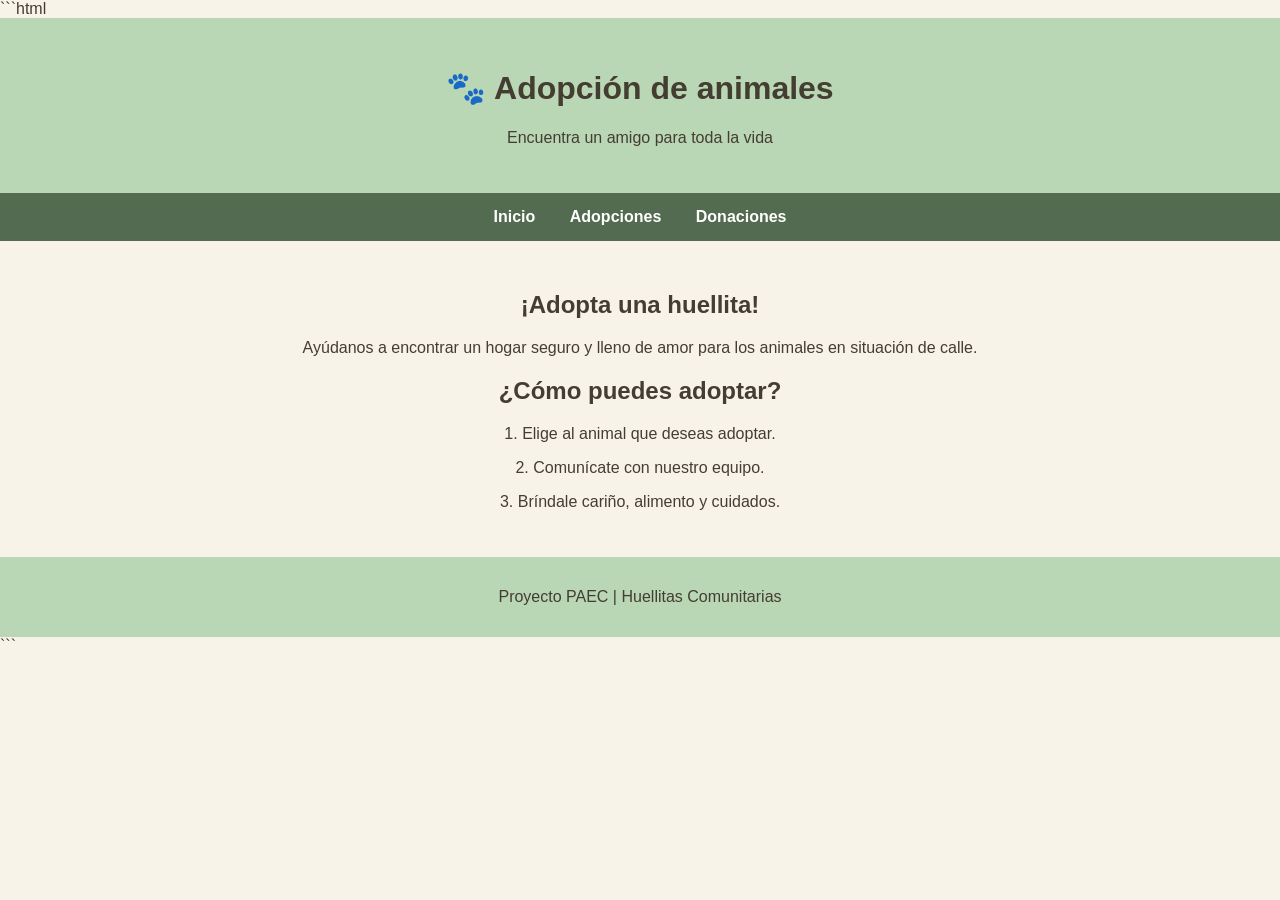
==== adopciones.html @ 1a253dcd "Guardar avance del proyecto PAEC" ====
```html
<!DOCTYPE html>
<html lang="es">
<head>
    <meta charset="UTF-8">
    <title>Adopciones</title>
    <link rel="stylesheet" href="estilo.css">
</head>
<body>

    <header>
        <h1>🐾 Adopción de animales</h1>
        <p>Encuentra un amigo para toda la vida</p>
    </header>

    <nav>
        <a href="index.html">Inicio</a>
        <a href="adopciones.html">Adopciones</a>
        <a href="donaciones.html">Donaciones</a>
    </nav>

    <main>
        <h2>¡Adopta una huellita!</h2>

        <p>
            Ayúdanos a encontrar un hogar seguro y lleno de amor
            para los animales en situación de calle.
        </p>

        <h2>¿Cómo puedes adoptar?</h2>

        <p>1. Elige al animal que deseas adoptar.</p>
        <p>2. Comunícate con nuestro equipo.</p>
        <p>3. Bríndale cariño, alimento y cuidados.</p>
    </main>

    <footer>
        <p>Proyecto PAEC | Huellitas Comunitarias</p>
    </footer>

</body>
</html>
```
---- estilo.css ----
body {
    font-family: Arial, sans-serif;
    margin: 0;
    background-color: #F7F3E8;
    color: #443D32;
}

header {
    background-color: #B9D6B5;
    text-align: center;
    padding: 30px;
}

nav {
    background-color: #536B50;
    text-align: center;
    padding: 15px;
}

nav a {
    color: white;
    text-decoration: none;
    margin: 15px;
    font-weight: bold;
}

main {
    text-align: center;
    padding: 30px;
}

main img {
    width: 300px;
    max-width: 100%;
    border-radius: 15px;
}

footer {
    background-color: #B9D6B5;
    text-align: center;
    padding: 15px;
}
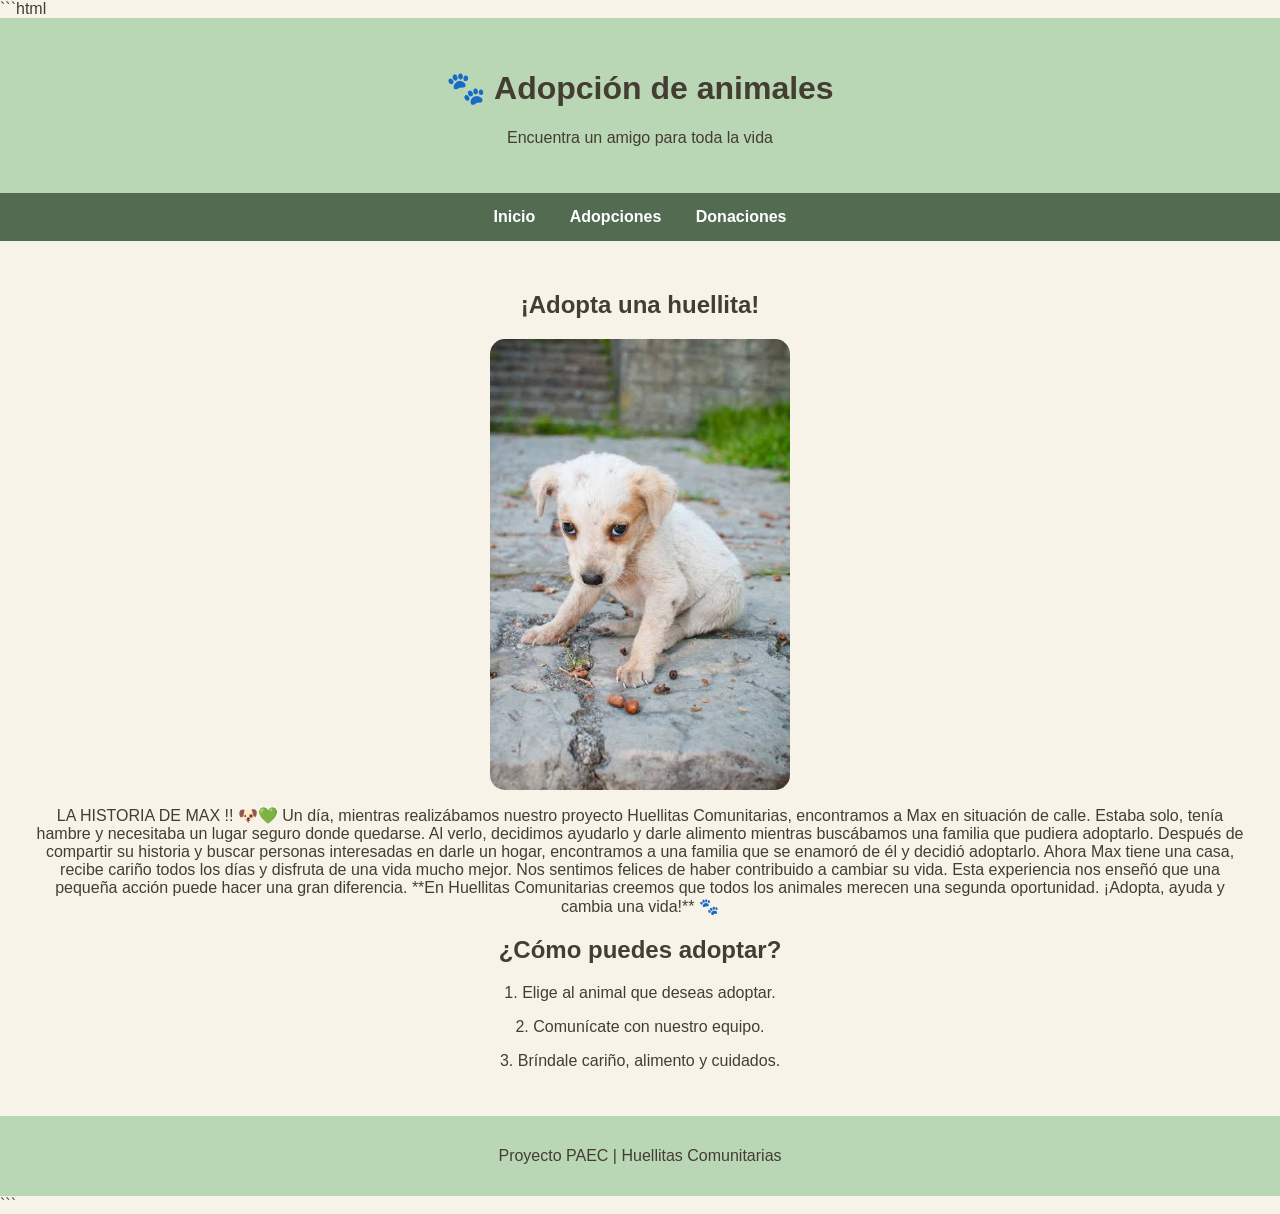
==== commit 13be7aa5: "Agregar catalogo de perritos" ====
--- a/adopciones.html
+++ b/adopciones.html
@@ -21,10 +21,20 @@
 
     <main>
         <h2>¡Adopta una huellita!</h2>
+         <img src="img/perro.jpg" alt="Perrito en busca de hogar">
 
         <p>
-            Ayúdanos a encontrar un hogar seguro y lleno de amor
-            para los animales en situación de calle.
+            
+           
+            LA HISTORIA DE MAX !! 🐶💚
+
+Un día, mientras realizábamos nuestro proyecto Huellitas Comunitarias, encontramos a Max en situación de calle. Estaba solo, tenía hambre y necesitaba un lugar seguro donde quedarse. Al verlo, decidimos ayudarlo y darle alimento mientras buscábamos una familia que pudiera adoptarlo.
+
+Después de compartir su historia y buscar personas interesadas en darle un hogar, encontramos a una familia que se enamoró de él y decidió adoptarlo. Ahora Max tiene una casa, recibe cariño todos los días y disfruta de una vida mucho mejor.
+
+Nos sentimos felices de haber contribuido a cambiar su vida. Esta experiencia nos enseñó que una pequeña acción puede hacer una gran diferencia.
+
+**En Huellitas Comunitarias creemos que todos los animales merecen una segunda oportunidad. ¡Adopta, ayuda y cambia una vida!** 🐾
         </p>
 
         <h2>¿Cómo puedes adoptar?</h2>
--- a/estilo.css
+++ b/estilo.css
@@ -41,3 +41,30 @@
     text-align: center;
     padding: 15px;
 }
+
+.catalogo {
+    display: flex;
+    flex-wrap: wrap;
+    justify-content: center;
+    gap: 20px;
+    padding: 20px;
+}
+
+.perrito {
+    background-color: white;
+    width: 250px;
+    padding: 15px;
+    border-radius: 15px;
+    text-align: center;
+}
+
+.perrito img {
+    width: 100%;
+    height: 200px;
+    object-fit: cover;
+    border-radius: 10px;
+}
+
+.perrito h3 {
+    color: #536B50;
+}
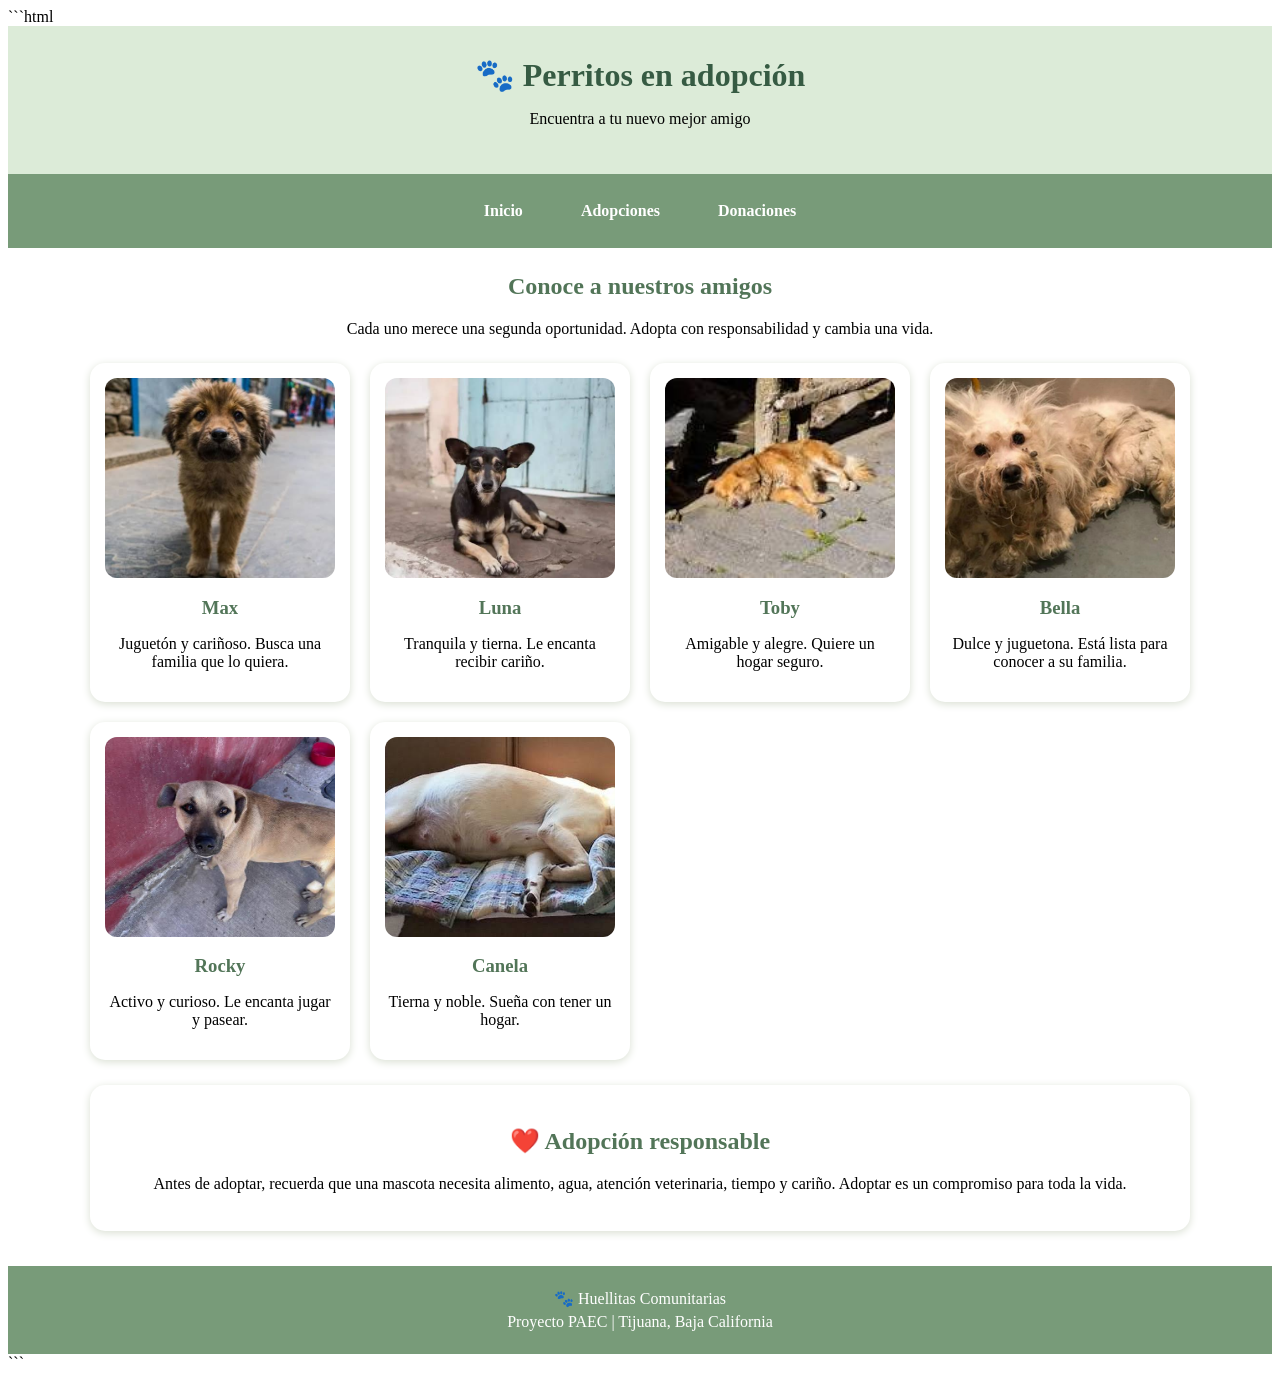
==== commit 095ca349: "Guardar avance de Huellitas Comunitarias" ====
--- a/adopciones.html
+++ b/adopciones.html
@@ -3,14 +3,15 @@
 <html lang="es">
 <head>
     <meta charset="UTF-8">
-    <title>Adopciones</title>
+    <meta name="viewport" content="width=device-width, initial-scale=1.0">
+    <title>Adopciones | Huellitas Comunitarias</title>
     <link rel="stylesheet" href="estilo.css">
 </head>
 <body>
 
     <header>
-        <h1>🐾 Adopción de animales</h1>
-        <p>Encuentra un amigo para toda la vida</p>
+        <h1>🐾 Perritos en adopción</h1>
+        <p>Encuentra a tu nuevo mejor amigo</p>
     </header>
 
     <nav>
@@ -20,32 +21,65 @@
     </nav>
 
     <main>
-        <h2>¡Adopta una huellita!</h2>
-         <img src="img/perro.jpg" alt="Perrito en busca de hogar">
-
+        <h2>Conoce a nuestros amigos</h2>
         <p>
-            
-           
-            LA HISTORIA DE MAX !! 🐶💚
-
-Un día, mientras realizábamos nuestro proyecto Huellitas Comunitarias, encontramos a Max en situación de calle. Estaba solo, tenía hambre y necesitaba un lugar seguro donde quedarse. Al verlo, decidimos ayudarlo y darle alimento mientras buscábamos una familia que pudiera adoptarlo.
-
-Después de compartir su historia y buscar personas interesadas en darle un hogar, encontramos a una familia que se enamoró de él y decidió adoptarlo. Ahora Max tiene una casa, recibe cariño todos los días y disfruta de una vida mucho mejor.
-
-Nos sentimos felices de haber contribuido a cambiar su vida. Esta experiencia nos enseñó que una pequeña acción puede hacer una gran diferencia.
-
-**En Huellitas Comunitarias creemos que todos los animales merecen una segunda oportunidad. ¡Adopta, ayuda y cambia una vida!** 🐾
+            Cada uno merece una segunda oportunidad.
+            Adopta con responsabilidad y cambia una vida.
         </p>
 
-        <h2>¿Cómo puedes adoptar?</h2>
+        <div class="catalogo">
 
-        <p>1. Elige al animal que deseas adoptar.</p>
-        <p>2. Comunícate con nuestro equipo.</p>
-        <p>3. Bríndale cariño, alimento y cuidados.</p>
+            <div class="perrito">
+                <img src="img/images (2).jpg" alt="Perrito Max">
+                <h3>Max</h3>
+                <p>Juguetón y cariñoso. Busca una familia que lo quiera.</p>
+            </div>
+
+            <div class="perrito">
+                <img src="img/images (1).jpg" alt="Perrita Luna">
+                <h3>Luna</h3>
+                <p>Tranquila y tierna. Le encanta recibir cariño.</p>
+            </div>
+
+            <div class="perrito">
+                <img src="img/images.jpg" alt="Perrito Toby">
+                <h3>Toby</h3>
+                <p>Amigable y alegre. Quiere un hogar seguro.</p>
+            </div>
+
+            <div class="perrito">
+                <img src="img/perra.jpg" alt="Perrita Bella">
+                <h3>Bella</h3>
+                <p>Dulce y juguetona. Está lista para conocer a su familia.</p>
+            </div>
+
+            <div class="perrito">
+                <img src="img/perri.jpg" alt="Perrito Rocky">
+                <h3>Rocky</h3>
+                <p>Activo y curioso. Le encanta jugar y pasear.</p>
+            </div>
+
+            <div class="perrito">
+                <img src="img/perrita.jpg" alt="Perrita Canela">
+                <h3>Canela</h3>
+                <p>Tierna y noble. Sueña con tener un hogar.</p>
+            </div>
+
+        </div>
+
+        <section class="informacion">
+            <h2>❤️ Adopción responsable</h2>
+            <p>
+                Antes de adoptar, recuerda que una mascota necesita
+                alimento, agua, atención veterinaria, tiempo y cariño.
+                Adoptar es un compromiso para toda la vida.
+            </p>
+        </section>
     </main>
 
-    <footer>
-        <p>Proyecto PAEC | Huellitas Comunitarias</p>
+    <footer class="pie-huellitas">
+        <p>🐾 Huellitas Comunitarias</p>
+        <p>Proyecto PAEC | Tijuana, Baja California</p>
     </footer>
 
 </body>
--- a/estilo.css
+++ b/estilo.css
@@ -1,70 +1,217 @@
-
+```css
 body {
+    margin: 0;
     font-family: Arial, sans-serif;
+    background-color: #f8f5e9;
+    color: #35483a;
+    line-height: 1.6;
+}
+
+header {
+    background-color: #dcebd8;
+    text-align: center;
+    padding: 30px 15px;
+}
+
+header h1 {
     margin: 0;
-    background-color: #F7F3E8;
-    color: #443D32;
-}
-
-header {
-    background-color: #B9D6B5;
-    text-align: center;
-    padding: 30px;
+    color: #365b43;
 }
 
 nav {
-    background-color: #536B50;
+    background-color: #789b79;
     text-align: center;
     padding: 15px;
 }
 
 nav a {
+    display: inline-block;
     color: white;
     text-decoration: none;
-    margin: 15px;
     font-weight: bold;
+    margin: 5px 12px;
+    padding: 8px 15px;
+    border-radius: 20px;
+}
+
+nav a:hover {
+    background-color: #527558;
 }
 
 main {
-    text-align: center;
-    padding: 30px;
-}
-
-main img {
-    width: 300px;
+    width: 90%;
+    max-width: 1100px;
+    margin: 25px auto;
+}
+
+h2 {
+    color: #527558;
+    text-align: center;
+}
+
+h3 {
+    color: #527558;
+}
+
+p {
+    text-align: center;
+}
+
+.portada {
+    text-align: center;
+    padding: 20px;
+}
+
+.portada img {
+    width: 280px;
     max-width: 100%;
-    border-radius: 15px;
-}
-
-footer {
-    background-color: #B9D6B5;
-    text-align: center;
-    padding: 15px;
+    height: 220px;
+    object-fit: cover;
+    border-radius: 15px;
+    margin: 15px auto;
+}
+
+.informacion {
+    background-color: white;
+    padding: 22px;
+    margin: 25px 0;
+    border-radius: 15px;
+    box-shadow: 0 2px 8px #d9dfd2;
 }
 
 .catalogo {
-    display: flex;
-    flex-wrap: wrap;
-    justify-content: center;
+    display: grid;
+    grid-template-columns: repeat(auto-fit, minmax(220px, 1fr));
     gap: 20px;
-    padding: 20px;
+    margin: 25px 0;
 }
 
 .perrito {
     background-color: white;
-    width: 250px;
+    text-align: center;
     padding: 15px;
     border-radius: 15px;
-    text-align: center;
+    box-shadow: 0 2px 8px #d9dfd2;
 }
 
 .perrito img {
     width: 100%;
     height: 200px;
     object-fit: cover;
+    border-radius: 12px;
+}
+
+.perrito h3 {
+    margin-bottom: 5px;
+}
+
+.tarjeta-info {
+    background-color: #eef4e8;
+    padding: 18px;
+    margin: 12px 0;
+    border-radius: 12px;
+}
+
+.mensaje-huellitas {
+    background-color: #dcebd8;
+    padding: 25px;
+    margin: 25px 0;
+    border-radius: 15px;
+    text-align: center;
+}
+
+.tabla-donaciones {
+    width: 100%;
+    border-collapse: collapse;
+    margin: 20px 0;
+    background-color: white;
+}
+
+.tabla-donaciones th,
+.tabla-donaciones td {
+    border: 1px solid #c8d8c4;
+    padding: 12px;
+    text-align: center;
+}
+
+.tabla-donaciones th {
+    background-color: #dcebd8;
+}
+
+footer {
+    background-color: #789b79;
+    color: white;
+    text-align: center;
+    padding: 18px;
+    margin-top: 35px;
+}
+
+footer p {
+    margin: 5px;
+}
+
+@media (max-width: 600px) {
+    nav a {
+        margin: 4px;
+        padding: 7px;
+    }
+
+    main {
+        width: 94%;
+    }
+
+    .tabla-donaciones th,
+    .tabla-donaciones td {
+        padding: 6px;
+        font-size: 13px;
+    }
+}
+```
+
+/* Información de contacto */
+.informacion {
+    text-align: center;
+    padding: 30px 20px;
+    background-color: #f5f1e8;
+    border-radius: 12px;
+    margin: 20px 0;
+}
+
+.tarjetas-info {
+    display: flex;
+    justify-content: center;
+    flex-wrap: wrap;
+    gap: 20px;
+}
+
+.tarjeta-info {
+    background-color: #ffffff;
+    padding: 20px;
     border-radius: 10px;
-}
-
-.perrito h3 {
-    color: #536B50;
-}
+    border: 2px solid #c5d8b5;
+    flex: 1;
+    min-width: 180px;
+    max-width: 280px;
+}
+
+.tarjeta-info h3 {
+    color: #58764b;
+}
+
+.nota {
+    font-size: 12px;
+    color: #777777;
+}
+
+/* Mensaje de compromiso */
+.mensaje-huellitas {
+    text-align: center;
+    padding: 25px;
+    margin: 20px 0;
+    background-color: #e5efdc;
+    border-radius: 12px;
+}
+
+.mensaje-huellitas h2 {
+    color: #58764b;
+}
